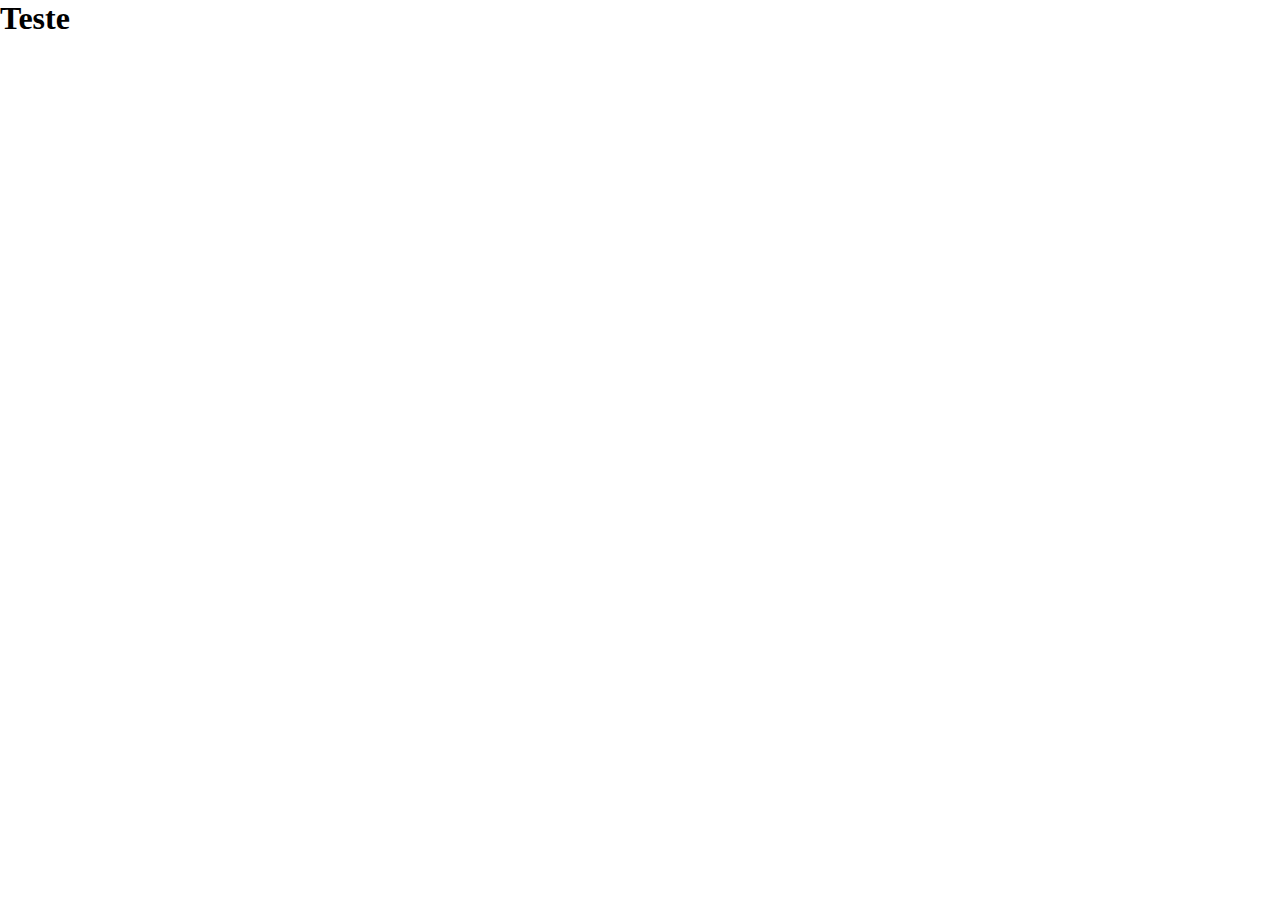
==== index.html @ bd4e041b "estrutura básica" ====
<!DOCTYPE html>
<html lang="pt-br">
  <head>
      <title> Recriando a interface do twitter </title>
      <meta charset="utf-8">
      <meta name="author" content="Lucas Alves Dos Santos">
      <meta name="description" content="recriando a interface a interface do twitter">
      <meta name="keywords" content="HTML5,CSS3,JS,Front-end,Web-Designer">
      <meta nmae="viewport" content="width=width-device,initial-scale=1.0">
      <link rel="stylesheet" type="text/css" href="css/style.css">    
  </head>

  <body>
      <h1> Teste</h1>
  </body>
</html>
---- css/style.css ----
*{
  padding:0;
  margin:0;
  outline: 0;
  box-sizing: border-box;
}

html,body{
  height: 100%;
}
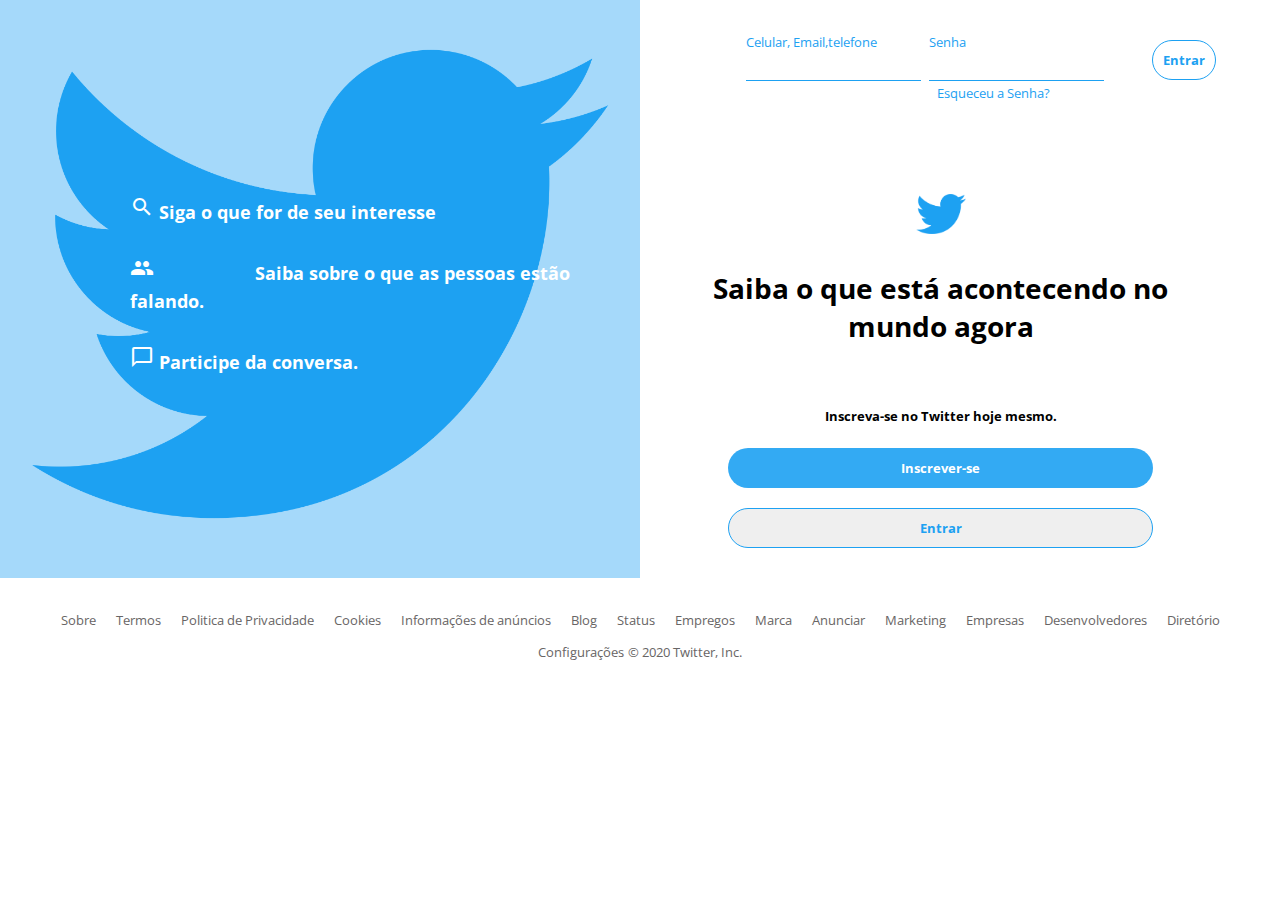
==== commit 6ca30d05: "Login Page" ====
--- a/index.html
+++ b/index.html
@@ -1,16 +1,97 @@
 <!DOCTYPE html>
 <html lang="pt-br">
-  <head>
-      <title> Recriando a interface do twitter </title>
-      <meta charset="utf-8">
-      <meta name="author" content="Lucas Alves Dos Santos">
-      <meta name="description" content="recriando a interface a interface do twitter">
-      <meta name="keywords" content="HTML5,CSS3,JS,Front-end,Web-Designer">
-      <meta nmae="viewport" content="width=width-device,initial-scale=1.0">
-      <link rel="stylesheet" type="text/css" href="css/style.css">    
-  </head>
 
-  <body>
-      <h1> Teste</h1>
-  </body>
+<head>
+  <title> Recriando a interface do twitter </title>
+  <meta charset="utf-8">
+  <meta name="author" content="Lucas Alves Dos Santos">
+  <meta name="description" content="recriando a interface a interface do twitter">
+  <meta name="keywords" content="HTML5,CSS3,JS,Front-end,Web-Designer">
+  <meta nmae="viewport" content="width=width-device,initial-scale=1.0">
+  <link rel="stylesheet" type="text/css" href="css/style.css">
+  <link rel="shortcut icon" href="assets/img/twitter.svg" type="image/x-icon">
+  <link rel="icon" href="/favicon.ico" type="image/x-icon">
+  <link href="https://fonts.googleapis.com/icon?family=Material+Icons" rel="stylesheet">
+  <link href="https://fonts.googleapis.com/css2?family=Open+Sans:wght@300;400;700&display=swap" rel="stylesheet">
+
+</head>
+
+<body>
+  <main class="main-container">
+
+    <section class="sessao1">
+      <div class="bg">
+        <div class="list">
+          <p> <span class="material-icons"> search </span> Siga o que for de seu interesse </p>
+          <p> <span class="material-icons"> people_alt</span> Saiba sobre o que as pessoas estão falando. </p>
+          <p><span class="material-icons chat"> chat_bubble_outline </span> Participe da conversa.</p>
+        </div>
+        <!--bg-->
+      </div>
+      <!--list-->
+    </section>
+    <!--sessao1-->
+
+    <section class="sessao2">
+      <form>
+        <div class="campo">
+          <label> Celular, Email,telefone</label>
+          <input type="text" name="email">
+        </div>
+        <!--campo1-->
+
+        <div class="campo">
+          <label> Senha</label>
+          <input type="password" name="email">
+          <a href="#"> Esqueceu a Senha?</a>
+        </div>
+        <!--campo1-->
+        <div class="campo">
+          <button class="btn"> Entrar</button>
+        </div>
+      </form>
+
+      <div class="sessao2-content">
+        <div class="logo"></div>
+        <!--logo-->
+        <h2> Saiba o que está
+          acontecendo no mundo agora</h2>
+      </div>
+
+      <div class="buttons">
+        <p> Inscreva-se no Twitter hoje mesmo.</p>
+        <button class="btn"> Inscrever-se </button>
+        <button class="btn1"> Entrar</button>
+
+      </div>
+      <!--buttons-->
+    </section>
+    <!---sessao2-->
+  </main>
+  <!--main-container-->
+</body>
+
+<footer>
+  <nav>
+      <ul> 
+        <li><a href="#"> Sobre </a></li>
+        <li><a href="#"> Termos</a></li>
+        <li><a href="#"> Politica de Privacidade  </a></li>
+        <li><a href="#"> Cookies </a></li>
+        <li><a href="#"> Informações de anúncios </a></li>
+        <li><a href="#"> Blog </a></li>
+        <li><a href="#"> Status </a></li>
+        <li><a href="#"> Empregos </a></li>
+        <li><a href="#"> Marca </a></li>
+        <li><a href="#"> Anunciar </a></li>
+        <li><a href="#"> Marketing </a></li>
+        <li><a href="#"> Empresas </a></li>
+        <li><a href="#"> Desenvolvedores  </a></li>
+        <li><a href="#"> Diretório  </a></li>
+      </ul>
+  </nav>
+  <span><a href="#"> Configurações</a></span>  
+  <span><a href="#"> © 2020 Twitter, Inc.</a></span>
+</footer>
+
 </html>--- a/css/style.css
+++ b/css/style.css
@@ -1,11 +1,226 @@
+:root{
+  --primary-color:#1DA1F2;
+}
 *{
   padding:0;
   margin:0;
   outline: 0;
   box-sizing: border-box;
+  text-rendering: optimizeLegibility !important;  
+  -webkit-font-smoothing: antialiased;
+  -moz-osx-font-smoothing: grayscale;
+  font-family: 'Open Sans' ,Arial, Helvetica, sans-serif;
+ 
 }
 
 html,body{
   height: 100%;
 }
 
+.material-icons{
+  color:#fff;
+}
+
+
+
+.main-container{
+  width: 100%;
+  display: flex;
+  flex-direction: row;
+}
+
+.sessao1{
+  width: 50%;
+  padding:20px 30px;
+  background-color:#1da0f265;
+  color:#fff;
+}
+
+
+.bg{
+  width: 100%;
+  max-width: 800px;
+  height: 500px;
+  background-image: url('../assets/img/logo.png');
+  background-size:contain;
+  background-repeat: no-repeat;
+  background-position: bottom
+
+}
+
+.list{
+  max-width: 800px;
+  display: flex;
+  flex-direction: column;
+  padding:160px  0 160px 100px;
+  
+}
+
+.list p{
+font-size:18px;
+line-height: 28px;
+font-weight: bold;
+margin: 15px 0;
+}
+
+.sessao2{
+  padding: 20px 2%;
+}
+
+
+.sessao2 form{
+  max-width: 550px;
+  display: flex;
+  justify-content: center;
+  padding:10px 0;
+  
+}
+
+.sessao2 form .campo:nth-child(1) {
+ padding-left: 80px;
+}
+
+.sessao2 form .campo label{
+  font-size:13px;
+  line-height: 23px;
+  color:var(--primary-color);
+}
+
+.sessao2 form .campo input{
+  margin-top:8px;
+  border-right:0;
+  border-left: 0;
+  border-top: 0;
+  border-bottom: 1.4px solid var(--primary-color);
+}
+.sessao2 form .campo a{
+  font-size:13px;
+  line-height: 21px;
+  padding-left: 8px;
+  text-decoration: none;
+  color:var(--primary-color)  
+}
+
+
+.sessao2 form .campo .btn{
+  margin: 10px 0 0 20px;
+  padding: 10px;
+  background-color:white;
+  border: 1px solid var(--primary-color);
+  color:var(--primary-color);
+  font-weight: bold;
+  border-radius: 20px;
+}
+
+.sessao2-content{
+  margin:50px auto; 
+  max-width: 500px;
+  text-align: center;
+
+  
+ 
+}
+
+.sessao2-content .logo{
+  display: inline-block;
+  width:50px;
+  height:40px;
+  background-image: url(../assets/img/logo.png);
+  background-size:100% 100%;
+  margin:30px;
+
+}
+
+.sessao2-content h2{
+  text-align: center;
+  font-size:28px;
+}
+
+.buttons{
+  max-width: 550px;
+  margin-top:40px;
+  display: flex;
+  flex-direction: column;
+  justify-content: center;
+  align-items: center;
+  margin: 0 auto;
+
+}
+
+.buttons p{
+  font-size:13px;
+  line-height: 23px;
+  font-weight: bold;
+  text-align: center;
+  margin: 10px 0;
+}
+
+.buttons .btn, .btn1{
+  width: 425px;
+  height: 40px;
+  margin: 10px; 
+  font-weight: bold;
+}
+
+
+.btn{
+  background-color:#1DA1F2;
+  border:0;
+  border-radius: 20px;
+  color:white;
+}
+
+.btn1{
+  border:1px solid #1DA1F2;
+  color:#1DA1F2;
+  border-radius: 20px;
+}
+
+.buttons .btn, .btn1:hover{
+  transition: 0.9s;
+  opacity: 0.9;
+  cursor: pointer;
+}
+
+footer{
+  padding:30px;
+  text-align: center;
+}
+
+
+
+fotter ul{
+  list-style-type: none;
+}
+
+footer li{
+  font-size:13px;
+  display: inline-block;
+  padding: 0 8px;
+}
+
+
+footer ul li a{
+  text-decoration: none;
+  color:rgb(104, 101, 101);
+}
+
+footer ul li a:hover{
+  text-decoration: underline;
+}
+
+footer span{
+  font-size:13px;
+
+}
+
+footer span > a{
+  color:rgb(104, 101, 101);
+  text-decoration: none;
+  position: relative;
+  top:10px;
+}
+
+footer span a:hover{
+  text-decoration: underline;
+}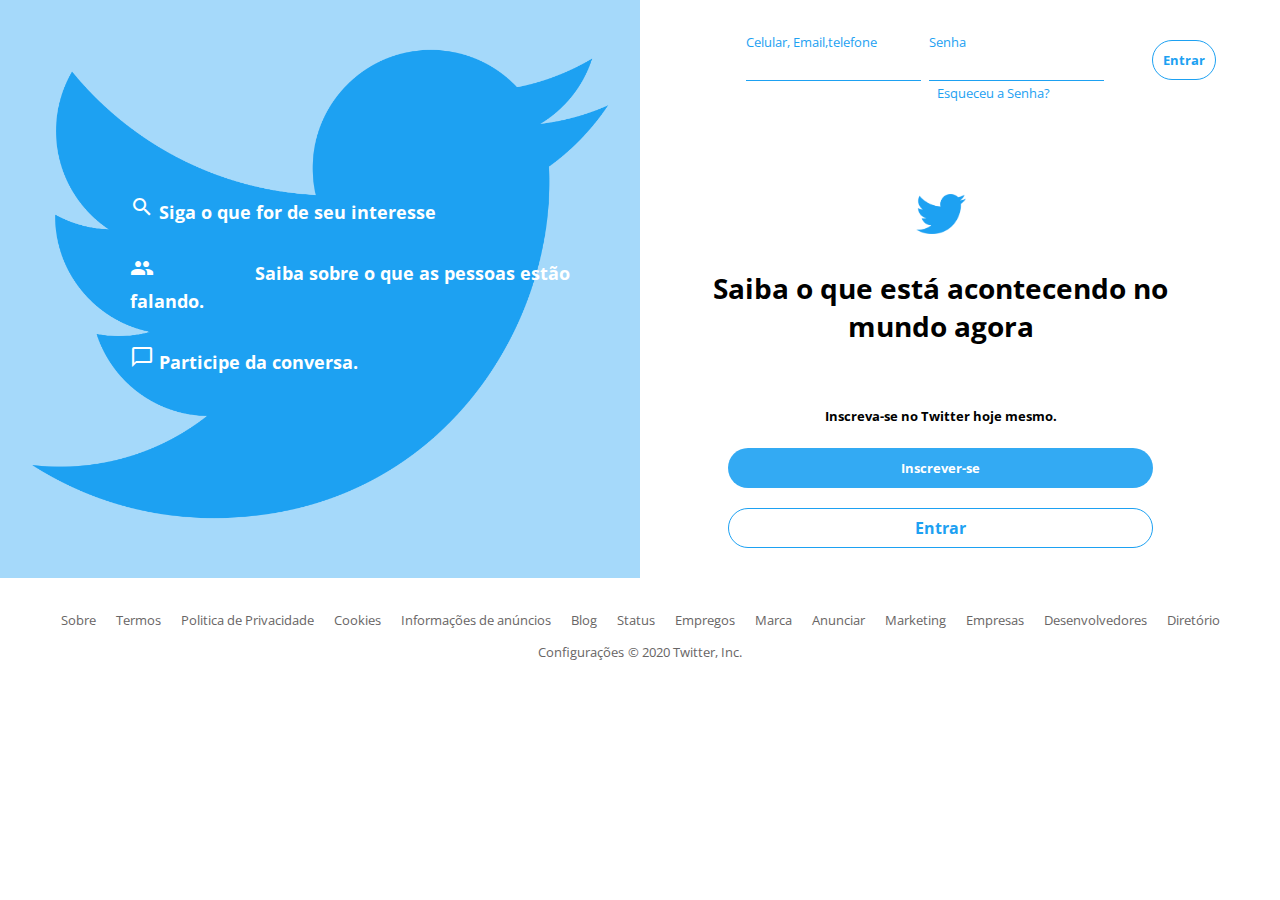
==== commit aa4a32f3: "header" ====
--- a/index.html
+++ b/index.html
@@ -61,7 +61,7 @@
       <div class="buttons">
         <p> Inscreva-se no Twitter hoje mesmo.</p>
         <button class="btn"> Inscrever-se </button>
-        <button class="btn1"> Entrar</button>
+        <a href="profile.html" class="btn1"> Entrar</a>
 
       </div>
       <!--buttons-->
--- a/css/style.css
+++ b/css/style.css
@@ -174,6 +174,9 @@
   border:1px solid #1DA1F2;
   color:#1DA1F2;
   border-radius: 20px;
+  text-align: center;
+  padding-top:8px;
+  text-decoration: none;
 }
 
 .buttons .btn, .btn1:hover{
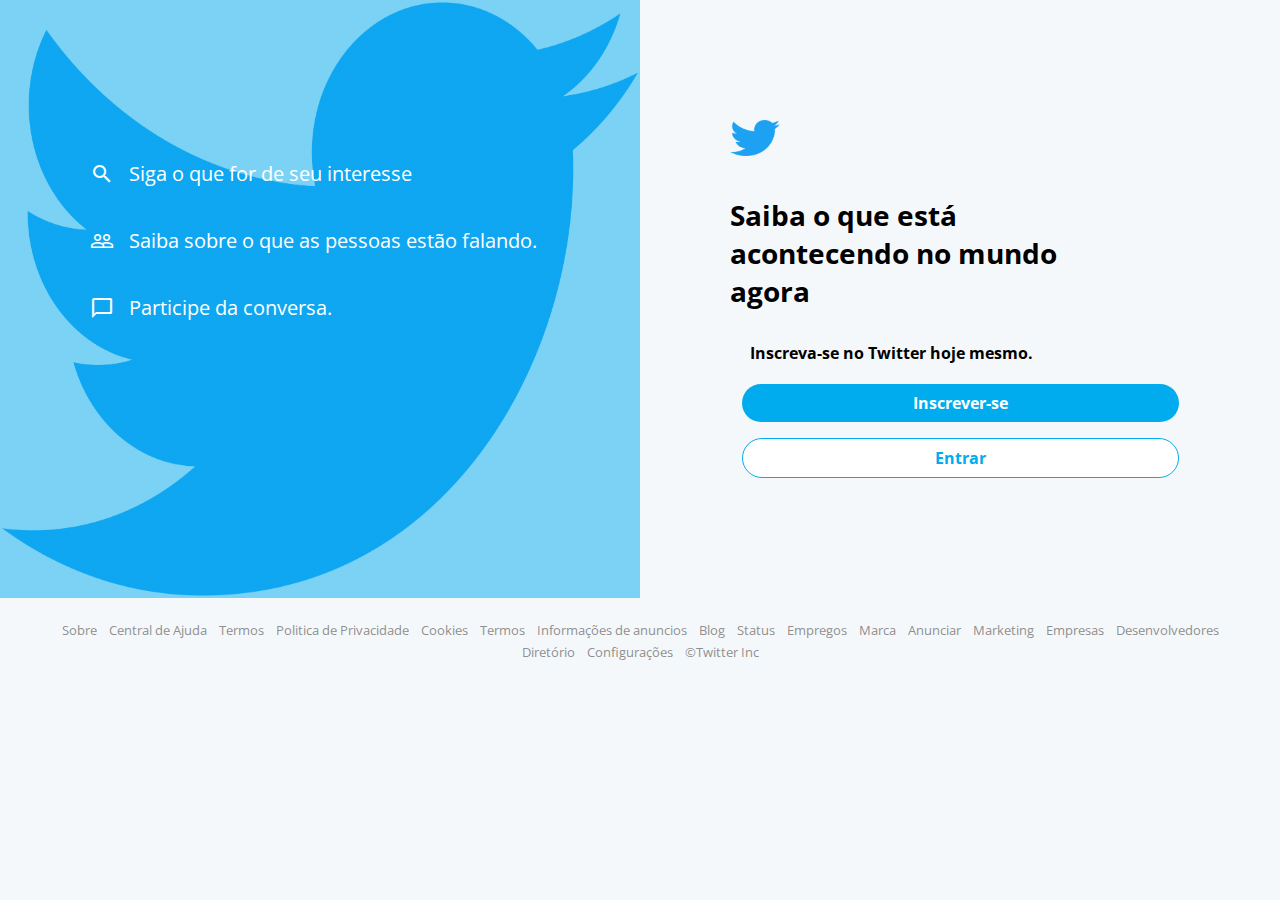
==== commit 13751e1e: "refatoraçao do projeto e inclusao do SaSS" ====
--- a/index.html
+++ b/index.html
@@ -2,7 +2,7 @@
 <html lang="pt-br">
 
 <head>
-  <title> Recriando a interface do twitter </title>
+  <title> Twitter.É o que está acontecendo/Twitter </title>
   <meta charset="utf-8">
   <meta name="author" content="Lucas Alves Dos Santos">
   <meta name="description" content="recriando a interface a interface do twitter">
@@ -13,85 +13,73 @@
   <link rel="icon" href="/favicon.ico" type="image/x-icon">
   <link href="https://fonts.googleapis.com/icon?family=Material+Icons" rel="stylesheet">
   <link href="https://fonts.googleapis.com/css2?family=Open+Sans:wght@300;400;700&display=swap" rel="stylesheet">
-
 </head>
 
 <body>
-  <main class="main-container">
+  <div class="gridContainer">
+    <section class="main-section section1">
+      <div class="container1">
+        <div class="section-content">
+         <div class="item">
+          <span class="material-icons">search </span>
+          <p> Siga o que for de seu interesse </p>
+         </div><!--item-->
 
-    <section class="sessao1">
-      <div class="bg">
-        <div class="list">
-          <p> <span class="material-icons"> search </span> Siga o que for de seu interesse </p>
-          <p> <span class="material-icons"> people_alt</span> Saiba sobre o que as pessoas estão falando. </p>
-          <p><span class="material-icons chat"> chat_bubble_outline </span> Participe da conversa.</p>
-        </div>
-        <!--bg-->
-      </div>
-      <!--list-->
+         <div class="item">
+          <span class="material-icons"> people_outline </span>
+          <p> Saiba sobre o que as pessoas estão falando.</p>
+         </div><!--item-->
+
+         <div class="item">
+          <span class="material-icons"> chat_bubble_outline </span>
+          <p> Participe da conversa.</p>
+         </div><!--item-->
+        </div><!--section-content-->
+      </div><!--container-->
     </section>
-    <!--sessao1-->
 
-    <section class="sessao2">
-      <form>
-        <div class="campo">
-          <label> Celular, Email,telefone</label>
-          <input type="text" name="email">
-        </div>
-        <!--campo1-->
+    <section class="main-section2">
+      <div class="container">
+        <div class="section2-content">
+          <img src="assets/img/logo.png" alt="logo do twitter" class="logo">
+          <h2> Saiba o que está acontecendo no mundo agora </h2>
+          <p> Inscreva-se no Twitter hoje mesmo.</p>
+          <div class="buttons">
+            <a href="#" target="_blank"> Inscrever-se</a>
+            <a href="#" target="_blank"> Entrar</a>
+          </div>
+        </div><!--section2-content-->
+      </div><!--container-->
+    </section>
+    <footer>
+      <div class="footer-content">
+        <ul>
+          <li><a href="#"> Sobre </a></li>
+          <li><a href="#"> Central de Ajuda </a></li>
+          <li><a href="#"> Termos</a></li>
+          <li><a href="#"> Politica de Privacidade</a></li>
+          <li><a href="#"> Cookies </a></li>
+          <li><a href="#"> Termos</a></li>
+          <li><a href="#"> Informações de anuncios </a></li>
+          <li><a href="#"> Blog</a></li>
+          <li><a href="#"> Status </a></li>
+          <li><a href="#"> Empregos </a></li>
+          <li><a href="#"> Marca</a></li>
+          <li><a href="#"> Anunciar </a></li>
+          <li><a href="#"> Marketing </a></li>
+          <li><a href="#"> Empresas </a></li>
+          <li><a href="#"> Desenvolvedores </a></li>
+          <li><a href="#"> Diretório </a></li>
+          <li><a href="#"> Configurações  </a></li>
+          <li><a href="#"> &copy;Twitter Inc</a></li>
 
-        <div class="campo">
-          <label> Senha</label>
-          <input type="password" name="email">
-          <a href="#"> Esqueceu a Senha?</a>
-        </div>
-        <!--campo1-->
-        <div class="campo">
-          <button class="btn"> Entrar</button>
-        </div>
-      </form>
+        </ul>
 
-      <div class="sessao2-content">
-        <div class="logo"></div>
-        <!--logo-->
-        <h2> Saiba o que está
-          acontecendo no mundo agora</h2>
-      </div>
 
-      <div class="buttons">
-        <p> Inscreva-se no Twitter hoje mesmo.</p>
-        <button class="btn"> Inscrever-se </button>
-        <a href="profile.html" class="btn1"> Entrar</a>
+      </div><!--footer-content-->
+    </footer>
+  </div><!--gridContainer-->
 
-      </div>
-      <!--buttons-->
-    </section>
-    <!---sessao2-->
-  </main>
-  <!--main-container-->
+
 </body>
-
-<footer>
-  <nav>
-      <ul> 
-        <li><a href="#"> Sobre </a></li>
-        <li><a href="#"> Termos</a></li>
-        <li><a href="#"> Politica de Privacidade  </a></li>
-        <li><a href="#"> Cookies </a></li>
-        <li><a href="#"> Informações de anúncios </a></li>
-        <li><a href="#"> Blog </a></li>
-        <li><a href="#"> Status </a></li>
-        <li><a href="#"> Empregos </a></li>
-        <li><a href="#"> Marca </a></li>
-        <li><a href="#"> Anunciar </a></li>
-        <li><a href="#"> Marketing </a></li>
-        <li><a href="#"> Empresas </a></li>
-        <li><a href="#"> Desenvolvedores  </a></li>
-        <li><a href="#"> Diretório  </a></li>
-      </ul>
-  </nav>
-  <span><a href="#"> Configurações</a></span>  
-  <span><a href="#"> © 2020 Twitter, Inc.</a></span>
-</footer>
-
 </html>--- a/css/style.css
+++ b/css/style.css
@@ -1,229 +1,218 @@
-:root{
-  --primary-color:#1DA1F2;
-}
-*{
-  padding:0;
-  margin:0;
+* {
+  padding: 0;
+  margin: 0;
   outline: 0;
-  box-sizing: border-box;
-  text-rendering: optimizeLegibility !important;  
-  -webkit-font-smoothing: antialiased;
-  -moz-osx-font-smoothing: grayscale;
-  font-family: 'Open Sans' ,Arial, Helvetica, sans-serif;
- 
-}
-
-html,body{
-  height: 100%;
-}
-
-.material-icons{
-  color:#fff;
-}
-
-
-
-.main-container{
-  width: 100%;
-  display: flex;
-  flex-direction: row;
-}
-
-.sessao1{
-  width: 50%;
-  padding:20px 30px;
-  background-color:#1da0f265;
-  color:#fff;
-}
-
-
-.bg{
-  width: 100%;
-  max-width: 800px;
-  height: 500px;
-  background-image: url('../assets/img/logo.png');
-  background-size:contain;
-  background-repeat: no-repeat;
-  background-position: bottom
-
-}
-
-.list{
-  max-width: 800px;
-  display: flex;
-  flex-direction: column;
-  padding:160px  0 160px 100px;
-  
-}
-
-.list p{
-font-size:18px;
-line-height: 28px;
-font-weight: bold;
-margin: 15px 0;
-}
-
-.sessao2{
-  padding: 20px 2%;
-}
-
-
-.sessao2 form{
-  max-width: 550px;
-  display: flex;
-  justify-content: center;
-  padding:10px 0;
-  
-}
-
-.sessao2 form .campo:nth-child(1) {
- padding-left: 80px;
-}
-
-.sessao2 form .campo label{
-  font-size:13px;
-  line-height: 23px;
-  color:var(--primary-color);
-}
-
-.sessao2 form .campo input{
-  margin-top:8px;
-  border-right:0;
-  border-left: 0;
-  border-top: 0;
-  border-bottom: 1.4px solid var(--primary-color);
-}
-.sessao2 form .campo a{
-  font-size:13px;
-  line-height: 21px;
-  padding-left: 8px;
+  -webkit-box-sizing: border-box;
+          box-sizing: border-box;
+  font-family: 'Open Sans',Arial, Helvetica, sans-serif;
+}
+
+body {
+  background-color: #F5F8FA;
+}
+
+.material-icons {
+  color: #fff;
+}
+
+.container1 {
+  width: 100%;
+  max-width: 500px;
+  margin: 120px auto;
+  padding: 20px;
+}
+
+.container {
+  width: 100%;
+  max-width: 500px;
+  margin: 100px auto;
+  padding: 20px;
+}
+
+.gridContainer {
+  display: -ms-grid;
+  display: grid;
+  -ms-grid-columns: 1fr 1fr;
+      grid-template-columns: 1fr 1fr;
+}
+
+.main-section {
+  width: 100%;
+}
+
+.section1 {
+  background-image: -webkit-gradient(linear, left top, left bottom, from(rgba(0, 172, 238, 0.5)), to(rgba(0, 172, 238, 0.5))), url("../assets/img/logo.png");
+  background-image: linear-gradient(rgba(0, 172, 238, 0.5), rgba(0, 172, 238, 0.5)), url("../assets/img/logo.png");
+  background-size: 100% 100%;
+  background-position: bottom right;
+}
+
+.section1 .section-content {
+  color: #fff;
+  display: -webkit-box;
+  display: -ms-flexbox;
+  display: flex;
+  -webkit-box-orient: vertical;
+  -webkit-box-direction: normal;
+      -ms-flex-direction: column;
+          flex-direction: column;
+}
+
+.section1 .item {
+  font-size: 20px;
+  display: -webkit-box;
+  display: -ms-flexbox;
+  display: flex;
+  -webkit-box-orient: horizontal;
+  -webkit-box-direction: normal;
+      -ms-flex-direction: row;
+          flex-direction: row;
+  -webkit-box-pack: start;
+      -ms-flex-pack: start;
+          justify-content: flex-start;
+  -webkit-box-align: center;
+      -ms-flex-align: center;
+          align-items: center;
+  margin: 20px 0;
+}
+
+.section1 .item p {
+  padding-left: 15px;
+}
+
+.main-section2 {
+  width: 100%;
+}
+
+.main-section2 .section2-content {
+  display: -webkit-box;
+  display: -ms-flexbox;
+  display: flex;
+  -webkit-box-orient: vertical;
+  -webkit-box-direction: normal;
+      -ms-flex-direction: column;
+          flex-direction: column;
+}
+
+.main-section2 .section2-content .logo {
+  width: 50px;
+  height: 36px;
+}
+
+.main-section2 .section2-content h2 {
+  padding-top: 40px;
+  width: 400px;
+  font-size: 28px;
+}
+
+.main-section2 .section2-content p {
+  padding-top: 30px;
+  font-size: 16px;
+  line-height: 26px;
+  font-weight: bold;
+  padding-left: 20px;
+}
+
+.main-section2 .section2-content .buttons {
+  display: -webkit-box;
+  display: -ms-flexbox;
+  display: flex;
+  -webkit-box-orient: vertical;
+  -webkit-box-direction: normal;
+      -ms-flex-direction: column;
+          flex-direction: column;
+  margin-top: 10px;
+  -webkit-box-align: center;
+      -ms-flex-align: center;
+          align-items: center;
+  text-align: center;
+}
+
+.main-section2 .section2-content .buttons a:nth-child(1) {
+  width: 95%;
+  display: inline-block;
+  background-color: blue;
+  margin-top: 8px;
+  padding: 8px;
+  color: #fff;
   text-decoration: none;
-  color:var(--primary-color)  
-}
-
-
-.sessao2 form .campo .btn{
-  margin: 10px 0 0 20px;
-  padding: 10px;
-  background-color:white;
-  border: 1px solid var(--primary-color);
-  color:var(--primary-color);
+  background-color: #00acee;
+  border-radius: 30px;
+  font-size: 16px;
   font-weight: bold;
-  border-radius: 20px;
-}
-
-.sessao2-content{
-  margin:50px auto; 
-  max-width: 500px;
+}
+
+.main-section2 .section2-content .buttons a:nth-child(1):hover {
+  -webkit-transition: 0.8s;
+  transition: 0.8s;
+  text-shadow: 1px 1px 1px rgba(0, 0, 0, 0.4);
+  -webkit-filter: brightness(90%);
+          filter: brightness(90%);
+}
+
+.main-section2 .section2-content .buttons a:nth-child(2) {
+  width: 95%;
+  display: inline-block;
+  background-color: blue;
+  margin-top: 16px;
+  padding: 8px;
+  color: #00acee;
+  text-decoration: none;
+  background-color: white;
+  border-radius: 30px;
+  font-size: 16px;
+  font-weight: bold;
+  border: 1px solid #00acee;
+}
+
+.main-section2 .section2-content .buttons a:nth-child(2):hover {
+  -webkit-transition: 0.8s;
+  transition: 0.8s;
+  background-color: rgba(0, 172, 238, 0.1);
+}
+
+footer {
+  min-height: 100px;
+  -ms-grid-column: 1;
+      grid-column-start: 1;
+  grid-column-end: 3;
+}
+
+footer .footer-content {
+  padding: 20px 40px;
+  display: -webkit-box;
+  display: -ms-flexbox;
+  display: flex;
+  -webkit-box-orient: horizontal;
+  -webkit-box-direction: normal;
+      -ms-flex-flow: row wrap;
+          flex-flow: row wrap;
+  -webkit-box-pack: center;
+      -ms-flex-pack: center;
+          justify-content: center;
+  -webkit-box-align: center;
+      -ms-flex-align: center;
+          align-items: center;
   text-align: center;
-
-  
- 
-}
-
-.sessao2-content .logo{
+}
+
+footer .footer-content ul {
+  list-style: none;
+}
+
+footer .footer-content ul li {
   display: inline-block;
-  width:50px;
-  height:40px;
-  background-image: url(../assets/img/logo.png);
-  background-size:100% 100%;
-  margin:30px;
-
-}
-
-.sessao2-content h2{
   text-align: center;
-  font-size:28px;
-}
-
-.buttons{
-  max-width: 550px;
-  margin-top:40px;
-  display: flex;
-  flex-direction: column;
-  justify-content: center;
-  align-items: center;
-  margin: 0 auto;
-
-}
-
-.buttons p{
-  font-size:13px;
-  line-height: 23px;
-  font-weight: bold;
-  text-align: center;
-  margin: 10px 0;
-}
-
-.buttons .btn, .btn1{
-  width: 425px;
-  height: 40px;
-  margin: 10px; 
-  font-weight: bold;
-}
-
-
-.btn{
-  background-color:#1DA1F2;
-  border:0;
-  border-radius: 20px;
-  color:white;
-}
-
-.btn1{
-  border:1px solid #1DA1F2;
-  color:#1DA1F2;
-  border-radius: 20px;
-  text-align: center;
-  padding-top:8px;
+}
+
+footer .footer-content ul li a {
+  font-size: 13px;
+  padding: 10px 4px;
   text-decoration: none;
-}
-
-.buttons .btn, .btn1:hover{
-  transition: 0.9s;
-  opacity: 0.9;
-  cursor: pointer;
-}
-
-footer{
-  padding:30px;
-  text-align: center;
-}
-
-
-
-fotter ul{
-  list-style-type: none;
-}
-
-footer li{
-  font-size:13px;
-  display: inline-block;
-  padding: 0 8px;
-}
-
-
-footer ul li a{
-  text-decoration: none;
-  color:rgb(104, 101, 101);
-}
-
-footer ul li a:hover{
+  color: rgba(130, 130, 130, 0.9);
+}
+
+footer .footer-content ul li a:hover {
   text-decoration: underline;
 }
-
-footer span{
-  font-size:13px;
-
-}
-
-footer span > a{
-  color:rgb(104, 101, 101);
-  text-decoration: none;
-  position: relative;
-  top:10px;
-}
-
-footer span a:hover{
-  text-decoration: underline;
-}+/*# sourceMappingURL=style.css.map */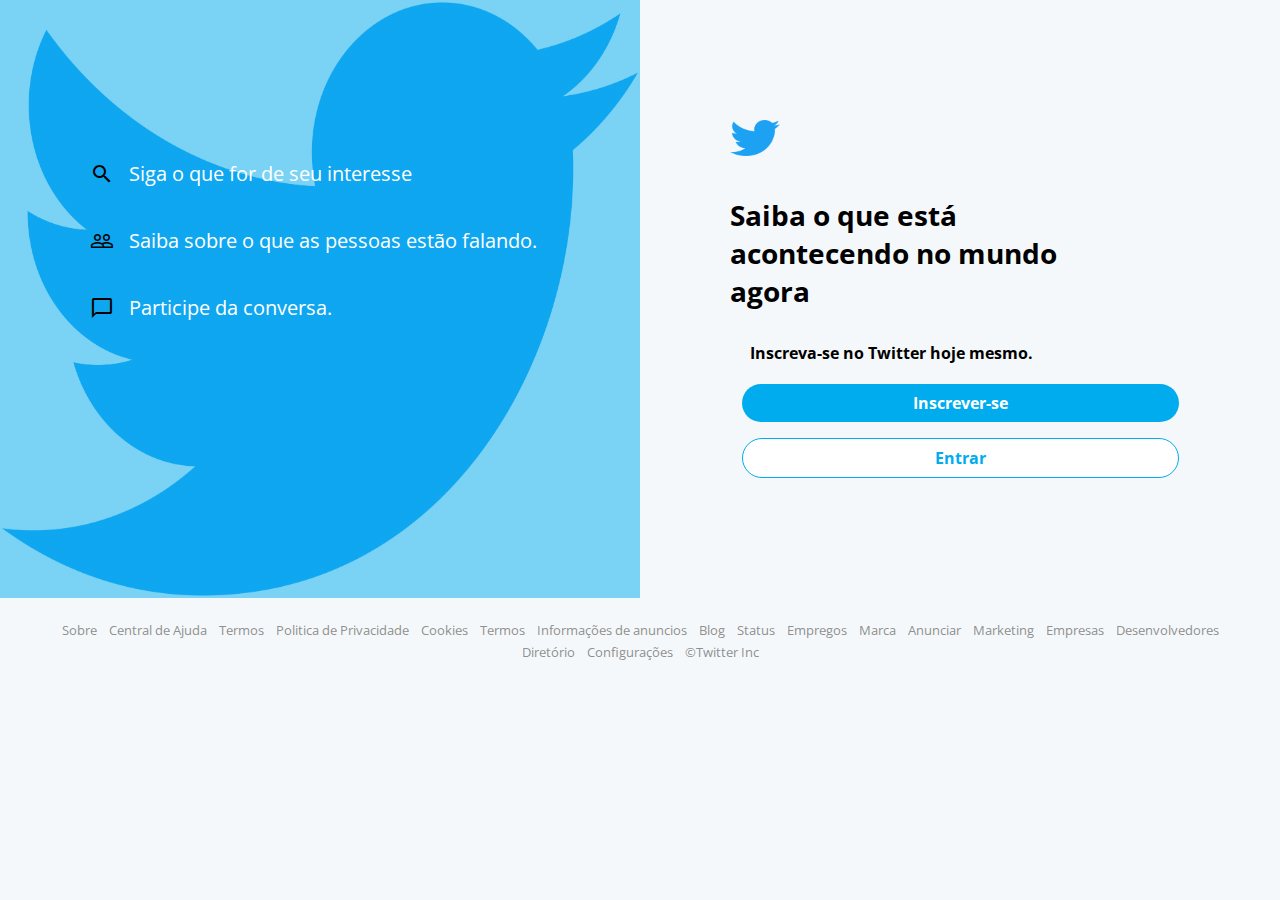
==== commit 8c1140da: "status bar" ====
--- a/index.html
+++ b/index.html
@@ -45,13 +45,13 @@
           <h2> Saiba o que está acontecendo no mundo agora </h2>
           <p> Inscreva-se no Twitter hoje mesmo.</p>
           <div class="buttons">
-            <a href="#" target="_blank"> Inscrever-se</a>
+            <a href="subscribe.html" target="_blank"> Inscrever-se</a>
             <a href="#" target="_blank"> Entrar</a>
           </div>
         </div><!--section2-content-->
       </div><!--container-->
     </section>
-    <footer>
+    <footer class="footer1">
       <div class="footer-content">
         <ul>
           <li><a href="#"> Sobre </a></li>
@@ -72,10 +72,7 @@
           <li><a href="#"> Diretório </a></li>
           <li><a href="#"> Configurações  </a></li>
           <li><a href="#"> &copy;Twitter Inc</a></li>
-
         </ul>
-
-
       </div><!--footer-content-->
     </footer>
   </div><!--gridContainer-->
--- a/css/style.css
+++ b/css/style.css
@@ -9,6 +9,10 @@
 
 body {
   background-color: #F5F8FA;
+}
+
+html, body {
+  height: 100%;
 }
 
 .material-icons {
@@ -171,14 +175,14 @@
   background-color: rgba(0, 172, 238, 0.1);
 }
 
-footer {
+.footer1 {
   min-height: 100px;
   -ms-grid-column: 1;
       grid-column-start: 1;
   grid-column-end: 3;
 }
 
-footer .footer-content {
+.footer1 .footer-content {
   padding: 20px 40px;
   display: -webkit-box;
   display: -ms-flexbox;
@@ -196,23 +200,331 @@
   text-align: center;
 }
 
-footer .footer-content ul {
+.footer1 .footer-content ul {
   list-style: none;
 }
 
-footer .footer-content ul li {
+.footer1 .footer-content ul li {
   display: inline-block;
   text-align: center;
 }
 
-footer .footer-content ul li a {
+.footer1 .footer-content ul li a {
   font-size: 13px;
   padding: 10px 4px;
   text-decoration: none;
   color: rgba(130, 130, 130, 0.9);
 }
 
-footer .footer-content ul li a:hover {
+.footer1 .footer-content ul li a:hover {
   text-decoration: underline;
 }
+
+* {
+  padding: 0;
+  margin: 0;
+  outline: 0;
+  -webkit-box-sizing: border-box;
+          box-sizing: border-box;
+  font-family: 'Open Sans',Arial, Helvetica, sans-serif;
+}
+
+body {
+  background-color: #F5F8FA;
+}
+
+.container3 {
+  width: 100%;
+  max-width: 600px;
+  padding: 20px;
+  margin: 20px auto;
+}
+
+main {
+  width: 100%;
+}
+
+main .form-content {
+  display: -webkit-box;
+  display: -ms-flexbox;
+  display: flex;
+  -webkit-box-orient: vertical;
+  -webkit-box-direction: normal;
+      -ms-flex-direction: column;
+          flex-direction: column;
+}
+
+main .form-content .welcome {
+  display: -webkit-box;
+  display: -ms-flexbox;
+  display: flex;
+  -webkit-box-orient: vertical;
+  -webkit-box-direction: normal;
+      -ms-flex-direction: column;
+          flex-direction: column;
+  -webkit-box-align: center;
+      -ms-flex-align: center;
+          align-items: center;
+}
+
+main .form-content img {
+  width: 40px;
+  height: 30px;
+  margin: 8px 0;
+}
+
+main .form-content h2 {
+  padding: 10px 0;
+  font-size: 25px;
+  line-height: 35px;
+}
+
+main .form-content form {
+  margin-top: 20px;
+}
+
+main .form-content fieldset {
+  border: 0;
+}
+
+main .form-content form .inputs {
+  display: -webkit-box;
+  display: -ms-flexbox;
+  display: flex;
+  -webkit-box-orient: vertical;
+  -webkit-box-direction: normal;
+      -ms-flex-direction: column;
+          flex-direction: column;
+}
+
+main .form-content form .inputs label {
+  color: #00acee;
+}
+
+main .form-content form .inputs input {
+  border-right: none;
+  border-left: none;
+  border-top: none;
+  margin: 20px 0;
+  display: inline-block;
+  width: 100%;
+  padding: 0 0 8px 8px;
+  font-size: 18px;
+  background-color: #F5F8FA;
+}
+
+main .form-content form .inputs input:focus {
+  -webkit-transition: 0.8s;
+  transition: 0.8s;
+  border-color: #00acee;
+}
+
+main .form-content form .linkenviar {
+  width: 100%;
+  background-color: #00acee;
+  border: 0;
+  display: -webkit-box;
+  display: -ms-flexbox;
+  display: flex;
+  -webkit-box-orient: vertical;
+  -webkit-box-direction: normal;
+      -ms-flex-direction: column;
+          flex-direction: column;
+  -webkit-box-align: center;
+      -ms-flex-align: center;
+          align-items: center;
+  padding: 13px;
+  font-size: 15px;
+  line-height: 25px;
+  border-radius: 30px;
+  font-weight: bold;
+  color: #fff;
+  text-decoration: none;
+}
+
+main .form-content form button:hover {
+  -webkit-transition: 0.8s;
+  transition: 0.8s;
+  cursor: pointer;
+  opacity: 0.8;
+  text-shadow: 1px 1px 1px rgba(0, 0, 0, 0.7);
+}
+
+main .link-list {
+  margin-top: 20px;
+  text-align: center;
+}
+
+main .link-list a {
+  font-size: 15px;
+  line-height: 25px;
+  text-decoration: none;
+  color: #00acee;
+}
+
+main .link-list a + a {
+  padding-left: 15px;
+}
+
+main .link-list a:hover {
+  text-decoration: underline;
+}
+
+* {
+  padding: 0;
+  margin: 0;
+  outline: 0;
+  -webkit-box-sizing: border-box;
+          box-sizing: border-box;
+  font-family: 'Open Sans',Arial, Helvetica, sans-serif;
+}
+
+.material-icons {
+  color: black;
+  font-size: 30px;
+}
+
+.material-icons:hover {
+  color: #00acee;
+}
+
+html, body {
+  height: 100%;
+  background-color: #F5F8FA;
+}
+
+.grid-container {
+  display: -ms-grid;
+  display: grid;
+  -ms-grid-columns: 300px 2fr 280px;
+      grid-template-columns: 300px 2fr 280px;
+  -ms-grid-rows: 100% 100vh 5vh;
+      grid-template-rows: 100% 100vh 5vh;
+}
+
+.headerItem {
+  -ms-grid-column: 1;
+  -ms-grid-column-span: 1;
+  grid-column: 1/2;
+  -ms-grid-row: 1;
+  grid-row: 1/1;
+  padding: 25px;
+  border-right: 1px solid #AAB8C2;
+}
+
+.headerItem .header-content {
+  display: -webkit-box;
+  display: -ms-flexbox;
+  display: flex;
+  -webkit-box-orient: vertical;
+  -webkit-box-direction: normal;
+      -ms-flex-direction: column;
+          flex-direction: column;
+}
+
+.headerItem .header-content .item {
+  display: -webkit-box;
+  display: -ms-flexbox;
+  display: flex;
+  -webkit-box-align: center;
+      -ms-flex-align: center;
+          align-items: center;
+  margin: 10px 0;
+  font-size: 24px;
+  font-weight: bold;
+}
+
+.headerItem .header-content .item span + span {
+  padding-left: 10px;
+}
+
+.headerItem .header-content .item img + span {
+  padding-left: 10px;
+  padding-top: 20px;
+}
+
+.headerItem .header-content .logo {
+  width: 40px;
+  height: 30px;
+}
+
+.headerItem .header-content .item:hover span {
+  -webkit-transition: 0.8s;
+  transition: 0.8s;
+  text-shadow: 1px 1px 1px rbga(0, 0, 0, 0.4);
+  color: #00acee;
+  cursor: pointer;
+}
+
+.headerItem .item .profile {
+  width: 30px;
+  height: 30px;
+  border-radius: 50%;
+}
+
+.headerItem .header-content .item a {
+  background-color: #00acee;
+  width: 80%;
+  text-align: center;
+  color: #fff;
+  padding: 10px;
+  display: -webkit-box;
+  display: -ms-flexbox;
+  display: flex;
+  -webkit-box-orient: vertical;
+  -webkit-box-direction: normal;
+      -ms-flex-direction: column;
+          flex-direction: column;
+  -webkit-box-align: center;
+      -ms-flex-align: center;
+          align-items: center;
+  text-decoration: none;
+  border-radius: 30px;
+  font-weight: normal;
+  font-size: 16px;
+  margin-top: 10px;
+}
+
+.headerItem .header-content .item a:hover {
+  cursor: pointer;
+  opacity: 0.9;
+}
+
+.headerItem .profile {
+  display: -webkit-box;
+  display: -ms-flexbox;
+  display: flex;
+  -webkit-box-pack: center;
+      -ms-flex-pack: center;
+          justify-content: center;
+  -webkit-box-align: center;
+      -ms-flex-align: center;
+          align-items: center;
+  margin-top: 30px;
+}
+
+.headerItem .profile .profileimg {
+  width: 32px;
+  border-radius: 50%;
+}
+
+.headerItem .profile .profile-info {
+  padding-left: 8px;
+}
+
+.mainItem {
+  background-color: blue;
+  -ms-grid-column: 2;
+  -ms-grid-column-span: 1;
+  grid-column: 2/3;
+  grid-row: 1/-1;
+}
+
+.rodapeItem {
+  background-color: gray;
+  -ms-grid-column: 3;
+  -ms-grid-column-span: 1;
+  grid-column: 3/4;
+  grid-row: 1/-1;
+}
 /*# sourceMappingURL=style.css.map */